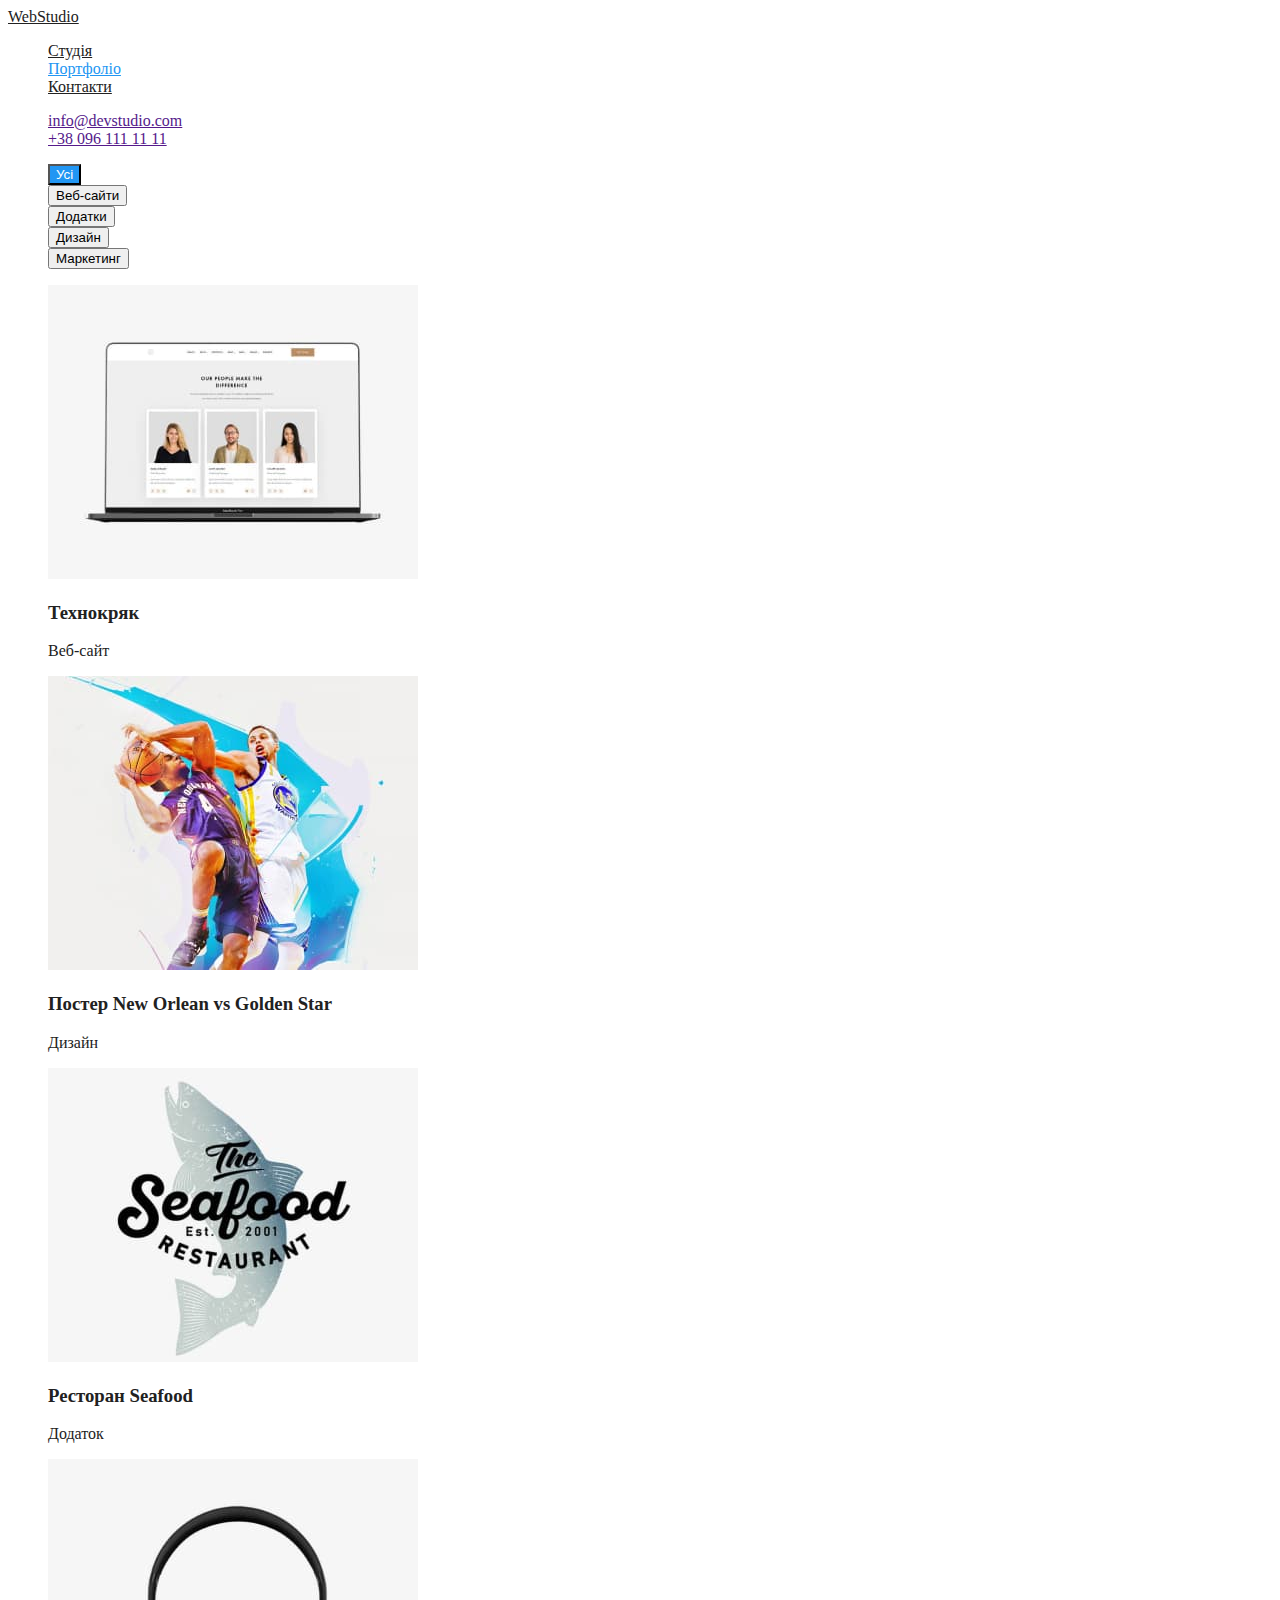
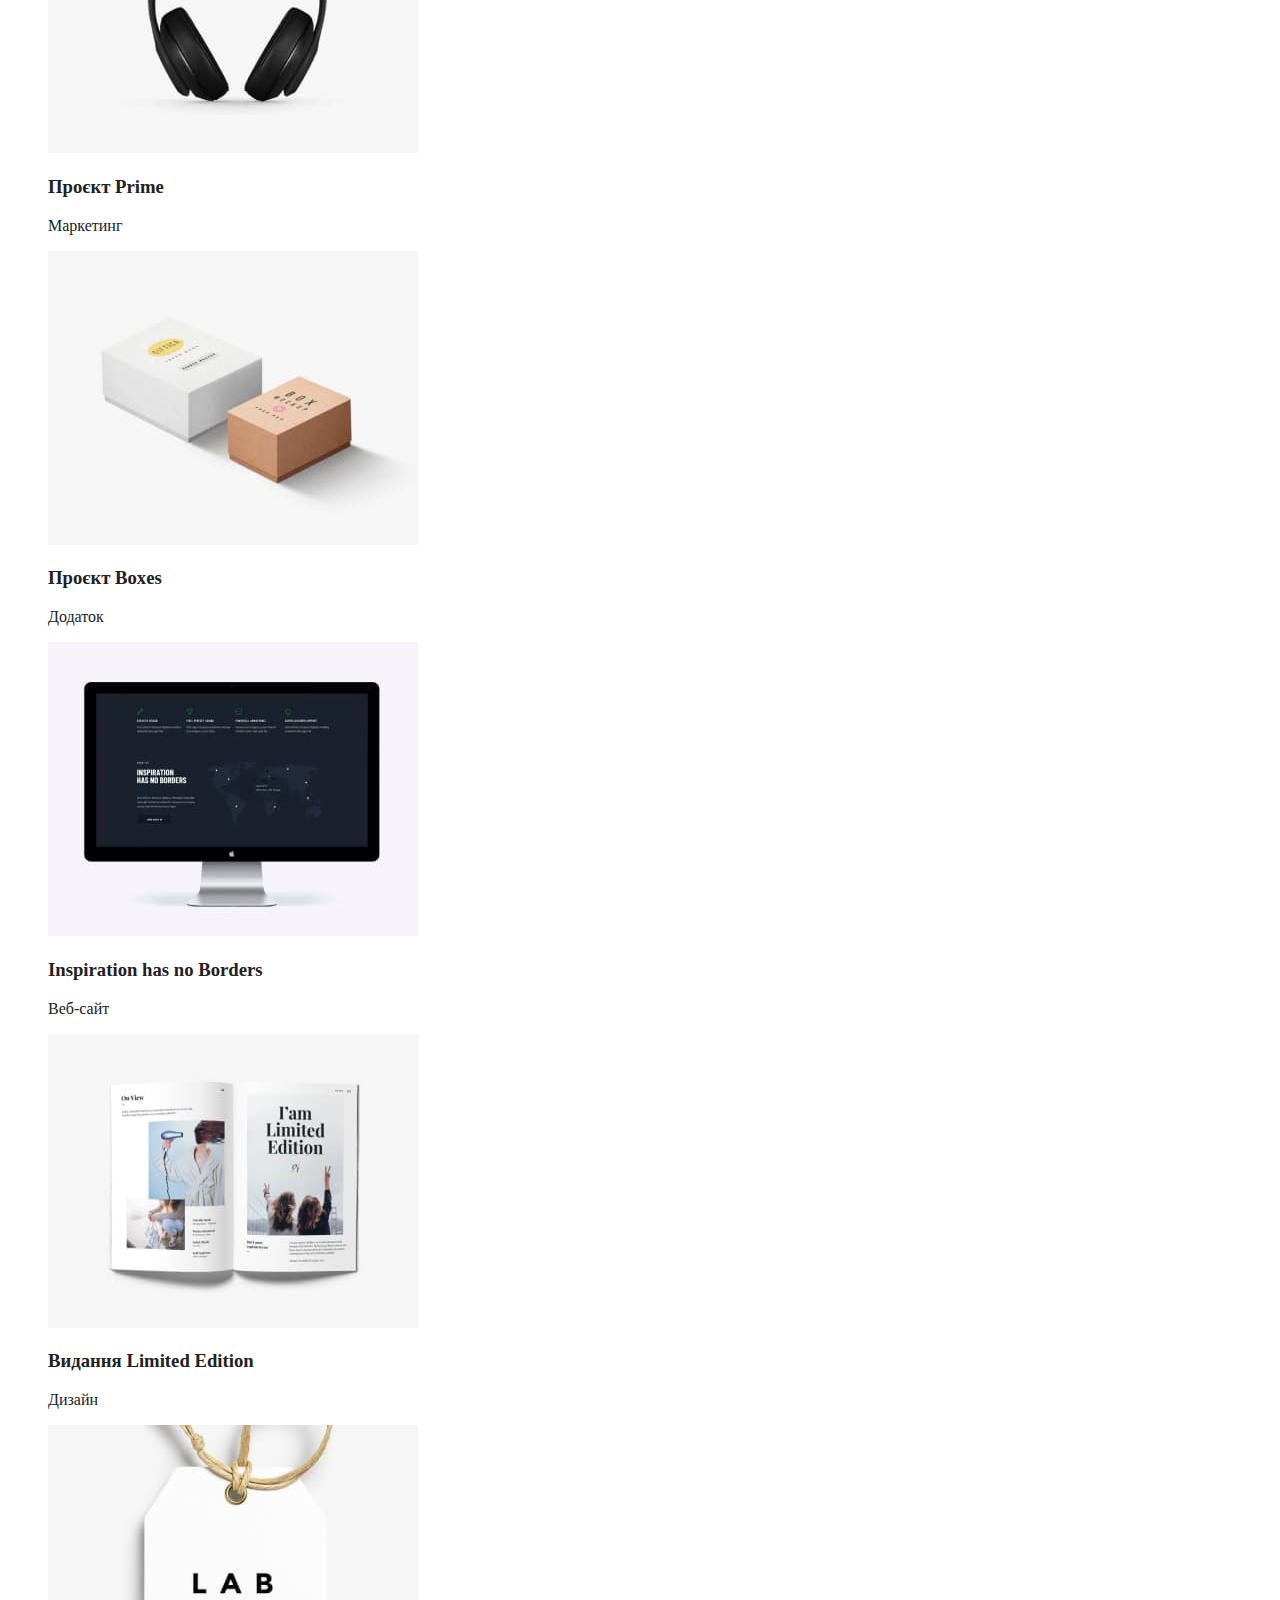
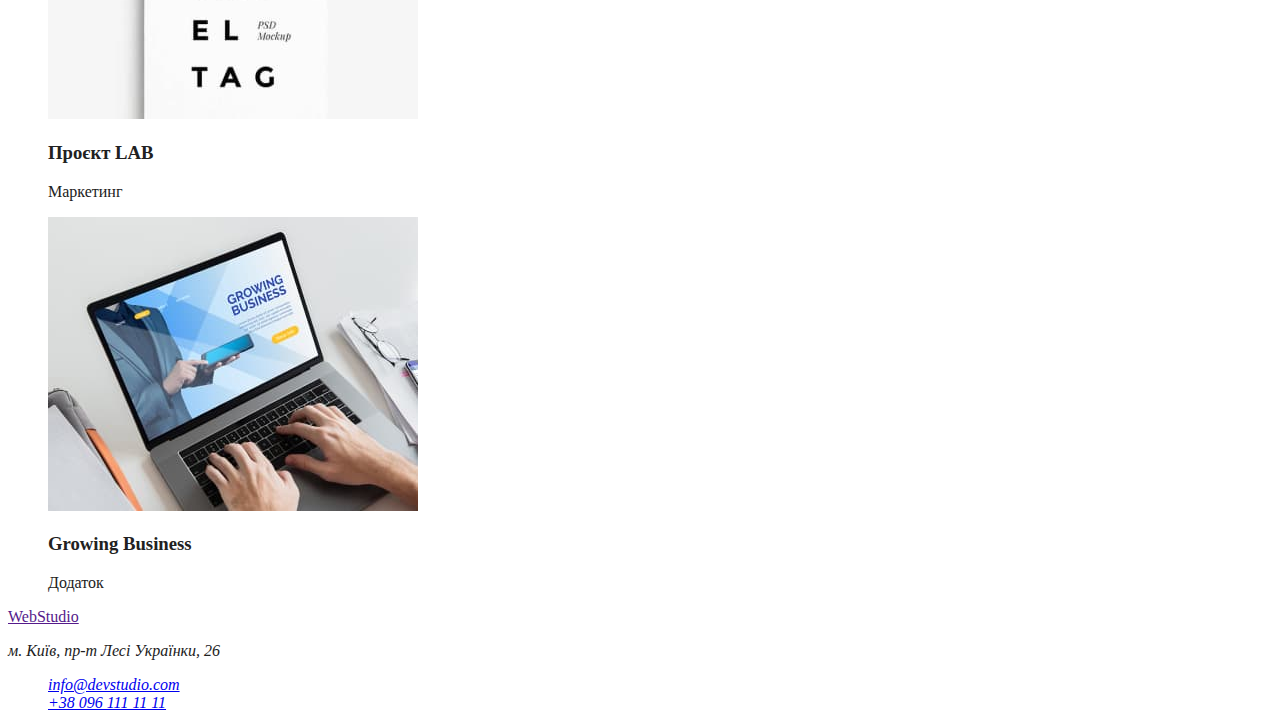
==== portfolio.html @ 6c5aee54 "uodate 1.0" ====
<!DOCTYPE html>
<html lang="uk">
<head>
    <meta charset="UTF-8">
    <meta http-equiv="X-UA-Compatible" content="IE=edge">
    <meta name="viewport" content="width=device-width, initial-scale=1.0">
    <title>Document</title>
    <link rel="stylesheet" href="./css/styles.css">
  </head>
<body>
    <header>
        <nav>
            <a href="./index.html" class="logo">
                WebStudio
            </a>
                 <ul class="site-nav">
                    <li><a href="" class="link">Студія</a></li>
                    <li><a href="./portfolio.html" class="link current">Портфоліо</a></li>
                    <li><a href="" class="link">Контакти</a></li>
                 </ul>  
        </nav>
              <ul class="site-info">
                <li><a href="" class="link">info@devstudio.com</a></li> 
                <li><a href="">+38 096 111 11 11</a></li>
              </ul>
                
    </header>
    <main>
<section>
    <ul>
        <li><button type="button" class="button primary">Усі</button></li>
        <li><button type="button">Веб-сайти</button></li>
        <li><button type="button">Додатки</button></li>
        <li><button type="button">Дизайн</button></li>
        <li><button type="button">Маркетинг</button></li>
    </ul>
   <ul>
    <li><img src="./images/portfolio1.jpg" alt="Фото Портфоліо" width="370"><h3>Технокряк</h3><p>Веб-сайт</p></li>
    <li><img src="./images/portfolio2.jpg" alt="Фото Портфоліо" width="370"><h3>Постер New Orlean vs Golden Star</h3><p>Дизайн</p></li>
    <li><img src="./images/portfolio3.jpg" alt="Фото Портфоліо" width="370"><h3>Ресторан Seafood</h3><p>Додаток</p></li>
    <li><img src="./images/portfolio4.jpg" alt="Фото Портфоліо" width="370"><h3>Проєкт Prime</h3><p>Маркетинг</p></li>
    <li><img src="./images/portfolio5.jpg" alt="Фото Портфоліо" width="370"><h3>Проєкт Boxes</h3><p>Додаток</p></li>
    <li><img src="./images/portfolio6.jpg" alt="Фото Портфоліо" width="370"><h3>Inspiration has no Borders</h3><p>Веб-сайт</p></li>
    <li><img src="./images/portfolio7.jpg" alt="Фото Портфоліо" width="370"><h3>Видання Limited Edition</h3><p>Дизайн</p></li>
    <li><img src="./images/portfolio8.jpg" alt="Фото Портфоліо" width="370"><h3>Проєкт LAB</h3><p>Маркетинг</p></li>
    <li><img src="./images/portfolio9.jpg" alt="Фото Портфоліо" width="370"><h3>Growing Business</h3><p>Додаток</p></li>
   </ul>
</section>
    </main>
    <footer>
            <a href="">
                WebStudio
            </a>
            <address>
                <p>м. Київ, пр-т Лесі Українки, 26</p>
                <ul>
                    <li><a href="mailto:info@devstudio.com">info@devstudio.com</a></li>
                    <li><a href="tel:+38 096 111 11 11">+38 096 111 11 11</a></li>
                </ul>
            </address>
            
    </footer>
</body>
</html>
---- css/styles.css ----
:root {
 --primary-text-color:#21212; 
 --title-text-color:#196F3;
 --accent-text-color:#757575;
 --primary-text-navigation:#2196F3;
 --primary-bg-color: #ffffff;
}
body {
    background-color: #FFFFFF;
    color: #212121;
}
ul {
    list-style: none;
}
/* Ховер */
.logo {
    color: var(--primary-text-color);
}
.site-nav .link {
    color: var(--primary-text-color);
}

.site-nav .link:hover,
.site-nav .link:focus {
    color: var(--primary-text-navigation);
}
.site-nav .link.current {
color: var(--primary-text-navigation);
}
.site-info .link:hover {
    color: var(--primary-text-navigation);
} 
/* майн */

.section-title {
    color: var(--primary-text-color);
}
.futures .futures-title {
    color: var(--primary-text-color);
}
.futures .futures-text {
    color: var(--accent-text-color);
}
 .button {
    color: var(--primary-bg-color);
    background-color: var(--primary-text-navigation);
}
.button.primary {
    color: var(--primary-bg-color);
    background-color: var(--primary-text-navigation);
}
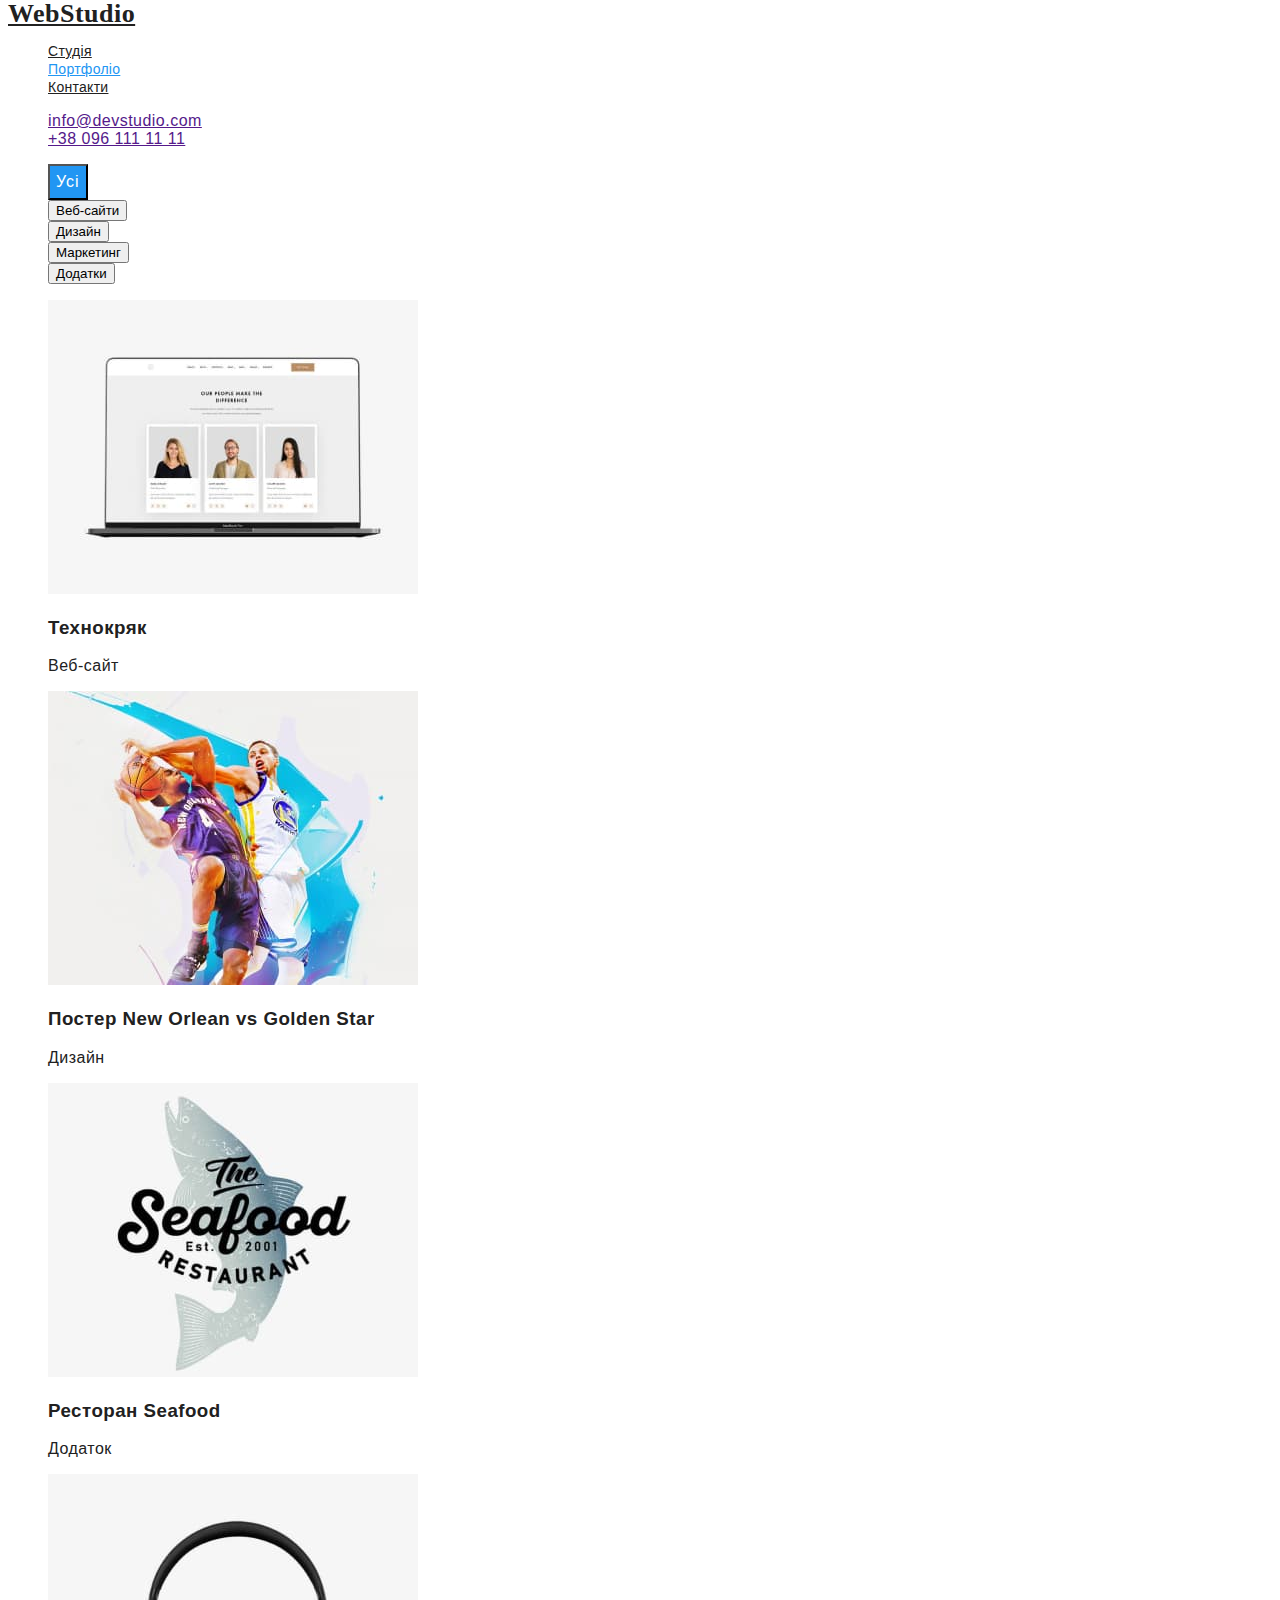
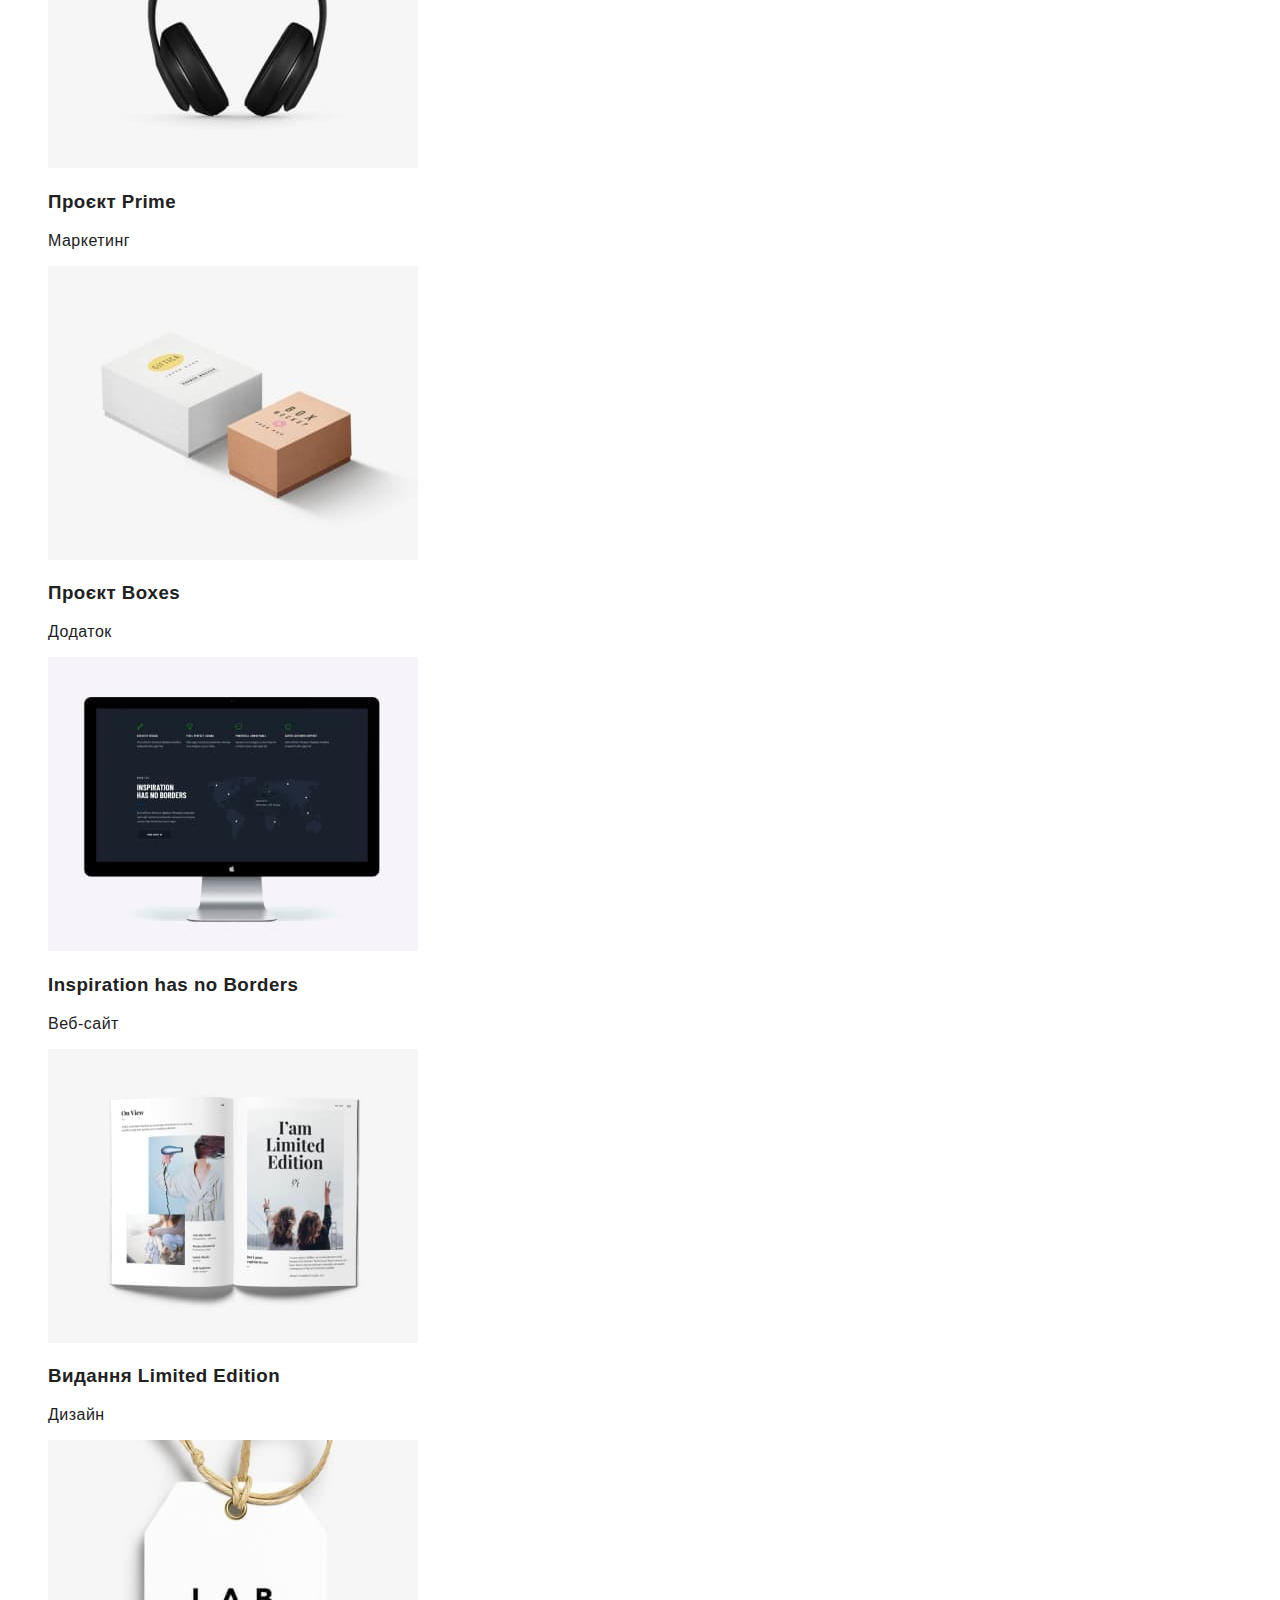
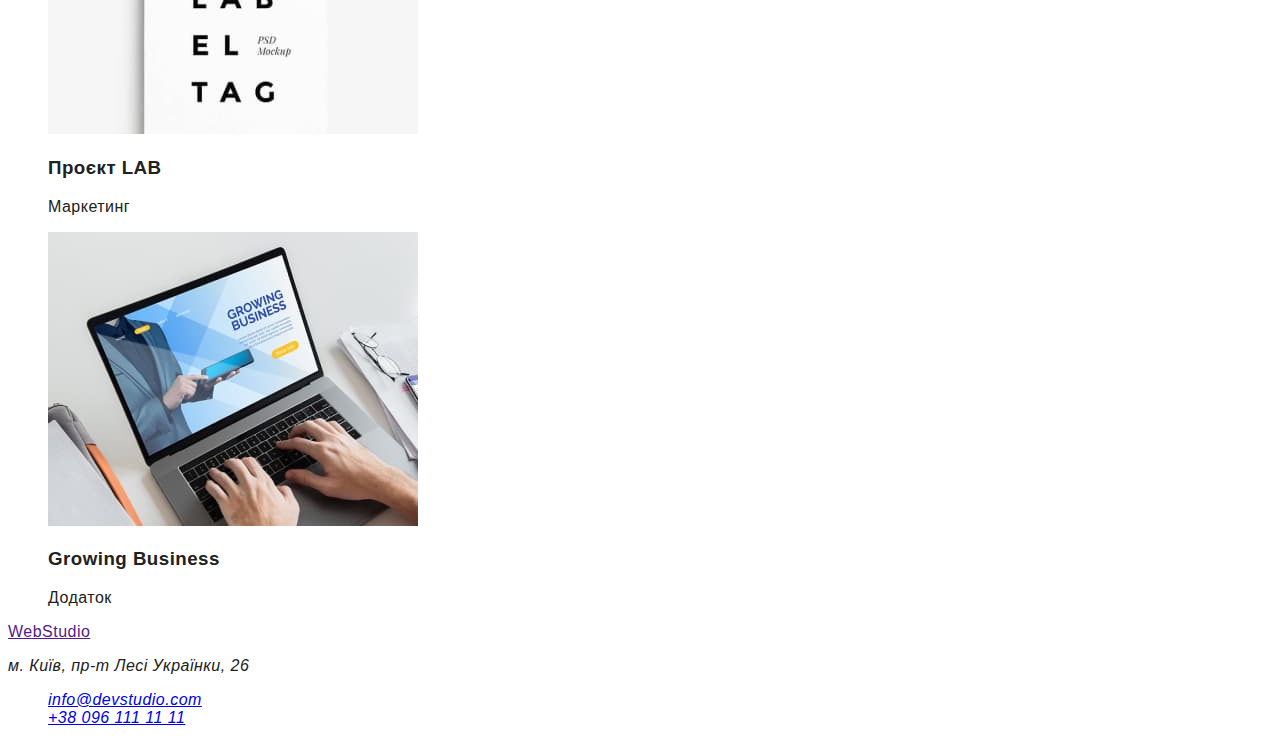
==== commit c1bb2887: "update 2.0" ====
--- a/portfolio.html
+++ b/portfolio.html
@@ -27,12 +27,12 @@
     </header>
     <main>
 <section>
-    <ul>
-        <li><button type="button" class="button primary">Усі</button></li>
-        <li><button type="button">Веб-сайти</button></li>
-        <li><button type="button">Додатки</button></li>
-        <li><button type="button">Дизайн</button></li>
-        <li><button type="button">Маркетинг</button></li>
+    <ul class="button-nav">
+        <li><button type="button" class=" button link primary">Усі</button></li> 
+        <li><button type="button" class="link">Веб-сайти</button></li>
+        <li><button type="button" class="link">Дизайн</button></li>
+        <li><button type="button" class="link">Маркетинг</button></li>
+        <li><button type="button" class="link">Додатки</button></li>
     </ul>
    <ul>
     <li><img src="./images/portfolio1.jpg" alt="Фото Портфоліо" width="370"><h3>Технокряк</h3><p>Веб-сайт</p></li>
--- a/css/styles.css
+++ b/css/styles.css
@@ -8,16 +8,27 @@
 body {
     background-color: #FFFFFF;
     color: #212121;
+    font-family: Roboto, sans-serif;
+    letter-spacing: 0.03em
 }
+
 ul {
     list-style: none;
 }
 /* Ховер */
 .logo {
     color: var(--primary-text-color);
+    font-family: Raleway, cursive;
+    font-weight: 700;
+    font-size: 26px;
+    line-height: 1.19px;
 }
 .site-nav .link {
     color: var(--primary-text-color);
+    font-weight: 500;
+    font-size: 14px;
+    line-height: 1.14px;
+    letter-spacing: 0.02em;
 }
 
 .site-nav .link:hover,
@@ -29,17 +40,38 @@
 }
 .site-info .link:hover {
     color: var(--primary-text-navigation);
+    font-weight: 500;
+    font-size: 14px;
+    line-height: 1.14px;
+    letter-spacing: 0.02em;
 } 
-/* майн */
-
+.hero {
+    
+    font-weight: 900;
+    font-size: 44px;
+    line-height: 1.36;
+    text-align: center;
+    letter-spacing: 0.06em;
+}
 .section-title {
     color: var(--primary-text-color);
-}
+    font-weight: 700;
+    font-size: 36px;
+    line-height: 1.16px;
+    text-align: center;
+   }
 .futures .futures-title {
     color: var(--primary-text-color);
+    font-weight: 700;
+    font-size: 14px;
+    line-height: 1.14px;
+   
 }
 .futures .futures-text {
     color: var(--accent-text-color);
+     font-weight: 400;
+    font-size: 14px;
+    line-height: 1.71px;
 }
  .button {
     color: var(--primary-bg-color);
@@ -48,6 +80,27 @@
 .button.primary {
     color: var(--primary-bg-color);
     background-color: var(--primary-text-navigation);
+    ont-weight: 700;
+    font-size: 16px;
+    line-height: 30px;
+    letter-spacing: 0.06em;
+}
+.button-nav .link:hover,
+.button-nav .link:focus {
+color: var(--primary-text-navigation);
+}
+
+.button .link {
+font-weight: 500;
+font-size: 16px;
+line-height: 1,62;
+text-align: center;
+}
+.site-portfolio .text-porfolio {
+font-weight: 700;
+font-size: 18px;
+line-height: 2px;
+letter-spacing: 0.06em;
 }
 
 
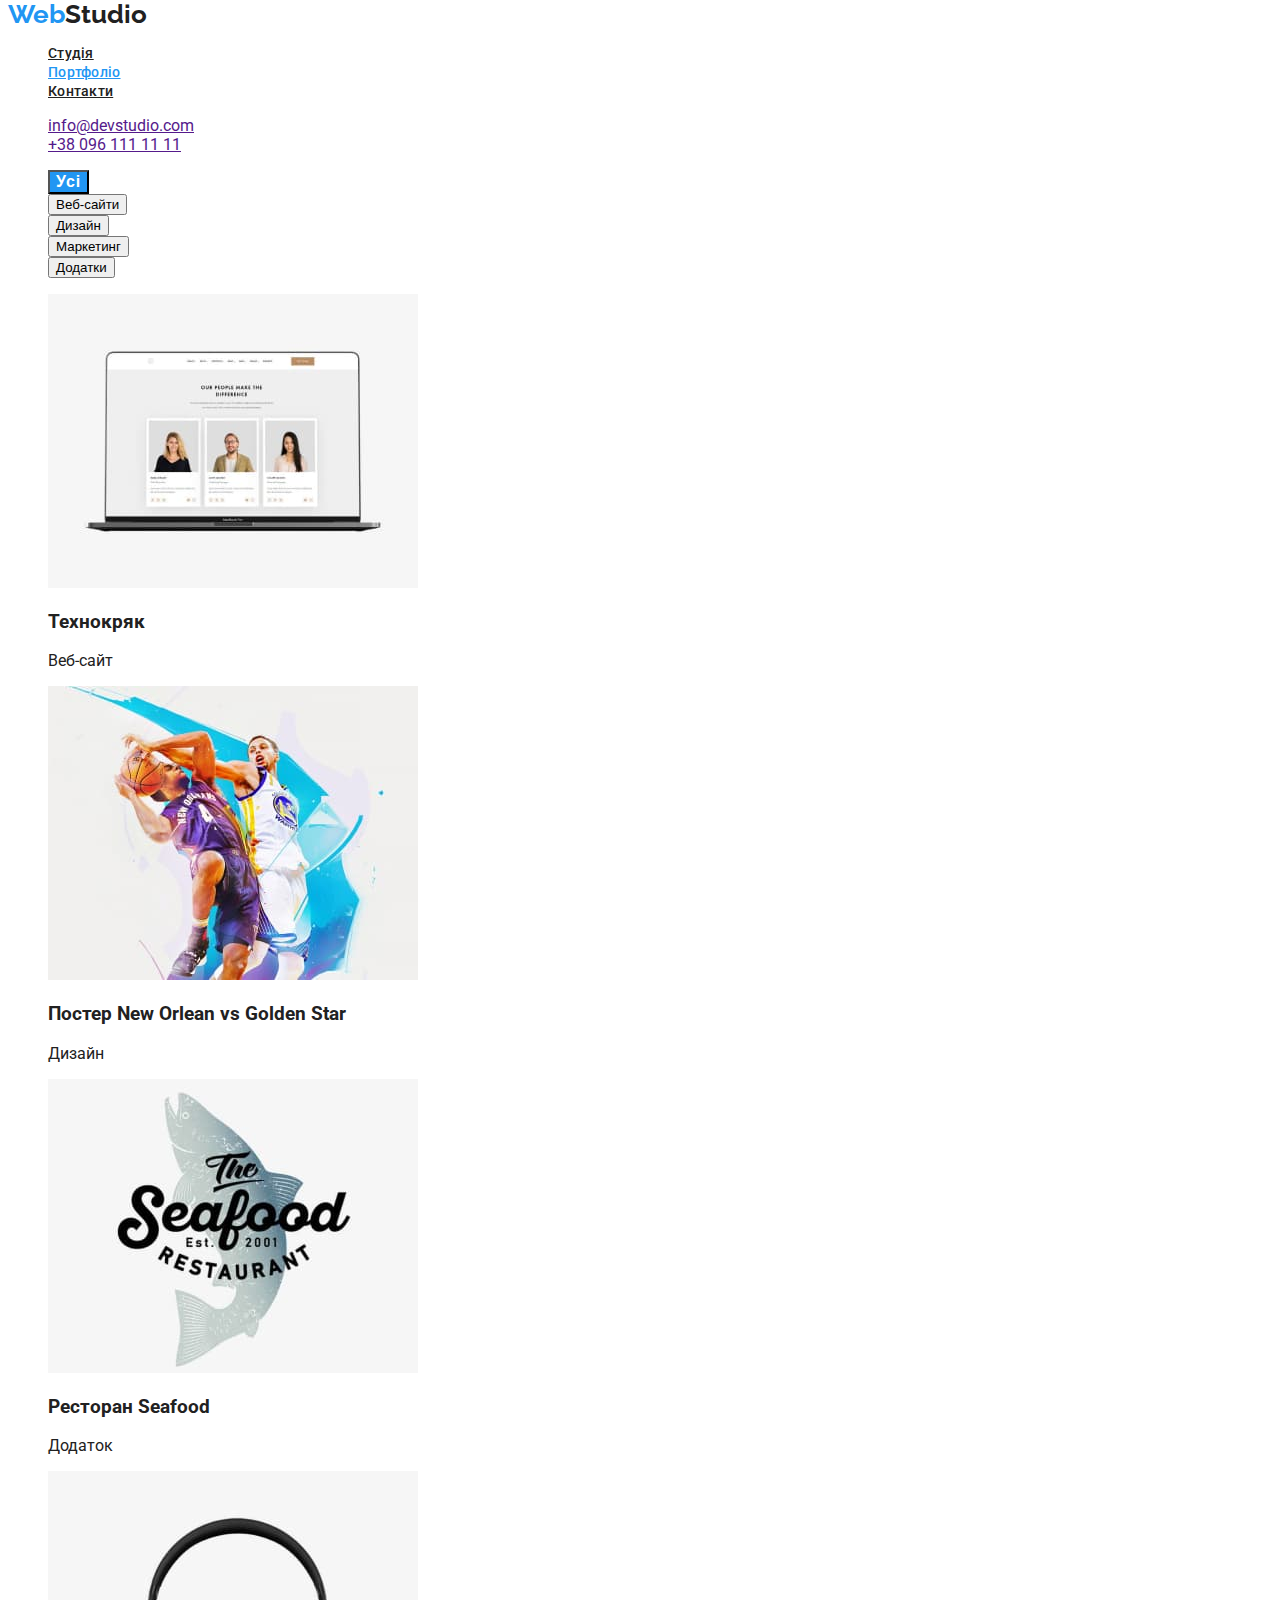
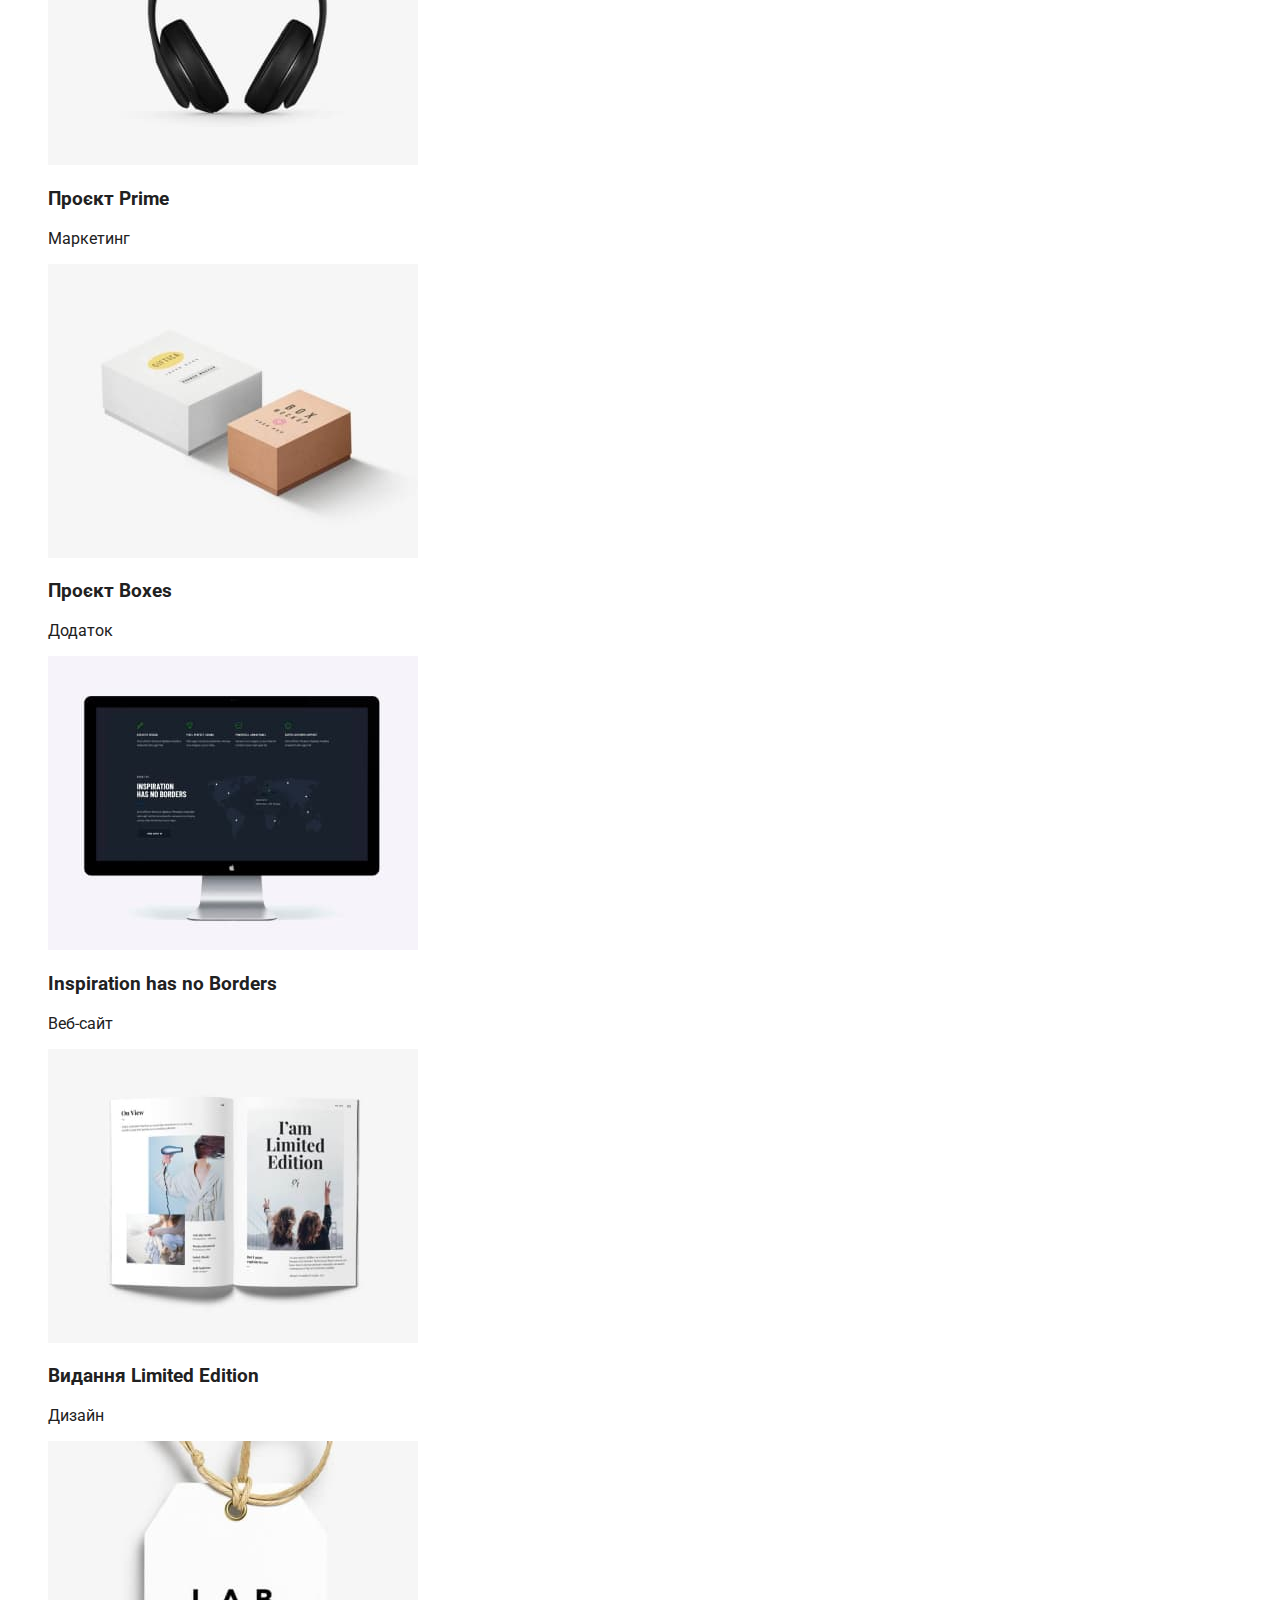
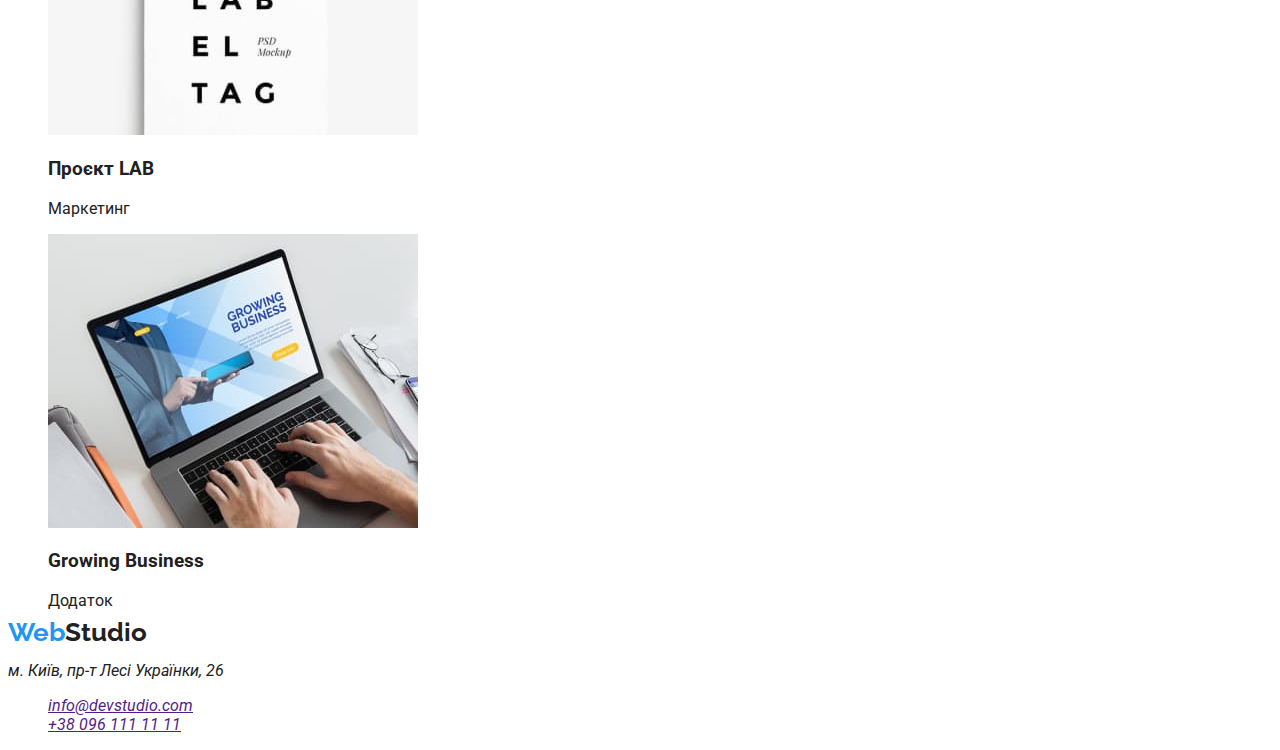
==== commit 1fd325bd: "Update 2.0" ====
--- a/portfolio.html
+++ b/portfolio.html
@@ -5,16 +5,19 @@
     <meta http-equiv="X-UA-Compatible" content="IE=edge">
     <meta name="viewport" content="width=device-width, initial-scale=1.0">
     <title>Document</title>
+    <link rel="preconnect" href="https://fonts.googleapis.com">
+    <link rel="preconnect" href="https://fonts.gstatic.com" crossorigin>
+    <link href="https://fonts.googleapis.com/css2?family=Raleway:wght@700&family=Roboto:wght@400;500;700;900&display=swap" rel="stylesheet">
     <link rel="stylesheet" href="./css/styles.css">
   </head>
 <body>
     <header>
         <nav>
             <a href="./index.html" class="logo">
-                WebStudio
-            </a>
+                <span class="logo-first">Web</span>Studio
+             </a>
                  <ul class="site-nav">
-                    <li><a href="" class="link">Студія</a></li>
+                    <li><a href="./index.html" class="link">Студія</a></li>
                     <li><a href="./portfolio.html" class="link current">Портфоліо</a></li>
                     <li><a href="" class="link">Контакти</a></li>
                  </ul>  
@@ -28,7 +31,7 @@
     <main>
 <section>
     <ul class="button-nav">
-        <li><button type="button" class=" button link primary">Усі</button></li> 
+        <li><button type="button " class=" button link primary">Усі</button></li> 
         <li><button type="button" class="link">Веб-сайти</button></li>
         <li><button type="button" class="link">Дизайн</button></li>
         <li><button type="button" class="link">Маркетинг</button></li>
@@ -48,15 +51,15 @@
 </section>
     </main>
     <footer>
-            <a href="">
-                WebStudio
-            </a>
+        <a href="./index.html" class="logo">
+            <span class="logo-first">Web</span>Studio
+         </a>
             <address>
                 <p>м. Київ, пр-т Лесі Українки, 26</p>
-                <ul>
-                    <li><a href="mailto:info@devstudio.com">info@devstudio.com</a></li>
-                    <li><a href="tel:+38 096 111 11 11">+38 096 111 11 11</a></li>
-                </ul>
+                <ul class="site-info">
+                    <li><a href="" class="link">info@devstudio.com</a></li> 
+                    <li><a href="">+38 096 111 11 11</a></li>
+                  </ul>
             </address>
             
     </footer>
--- a/css/styles.css
+++ b/css/styles.css
@@ -10,6 +10,7 @@
     color: #212121;
     font-family: Roboto, sans-serif;
     letter-spacing: 0.03em
+    font-weight: 400;
 }
 
 ul {
@@ -22,7 +23,12 @@
     font-weight: 700;
     font-size: 26px;
     line-height: 1.19px;
+    text-decoration: none;
 }
+.logo .logo-first {
+    color: #2196F3;
+}
+
 .site-nav .link {
     color: var(--primary-text-color);
     font-weight: 500;
@@ -36,7 +42,7 @@
     color: var(--primary-text-navigation);
 }
 .site-nav .link.current {
-color: var(--primary-text-navigation);
+    color: var(--primary-text-navigation);
 }
 .site-info .link:hover {
     color: var(--primary-text-navigation);
@@ -69,7 +75,6 @@
 }
 .futures .futures-text {
     color: var(--accent-text-color);
-     font-weight: 400;
     font-size: 14px;
     line-height: 1.71px;
 }
@@ -80,13 +85,14 @@
 .button.primary {
     color: var(--primary-bg-color);
     background-color: var(--primary-text-navigation);
-    ont-weight: 700;
+    font-weight: 700;
     font-size: 16px;
-    line-height: 30px;
+    line-height: 1,87px;
     letter-spacing: 0.06em;
 }
 .button-nav .link:hover,
-.button-nav .link:focus {
+.button-nav .link:focus
+ {
 color: var(--primary-text-navigation);
 }
 
@@ -96,12 +102,6 @@
 line-height: 1,62;
 text-align: center;
 }
-.site-portfolio .text-porfolio {
-font-weight: 700;
-font-size: 18px;
-line-height: 2px;
-letter-spacing: 0.06em;
-}
 
 
 
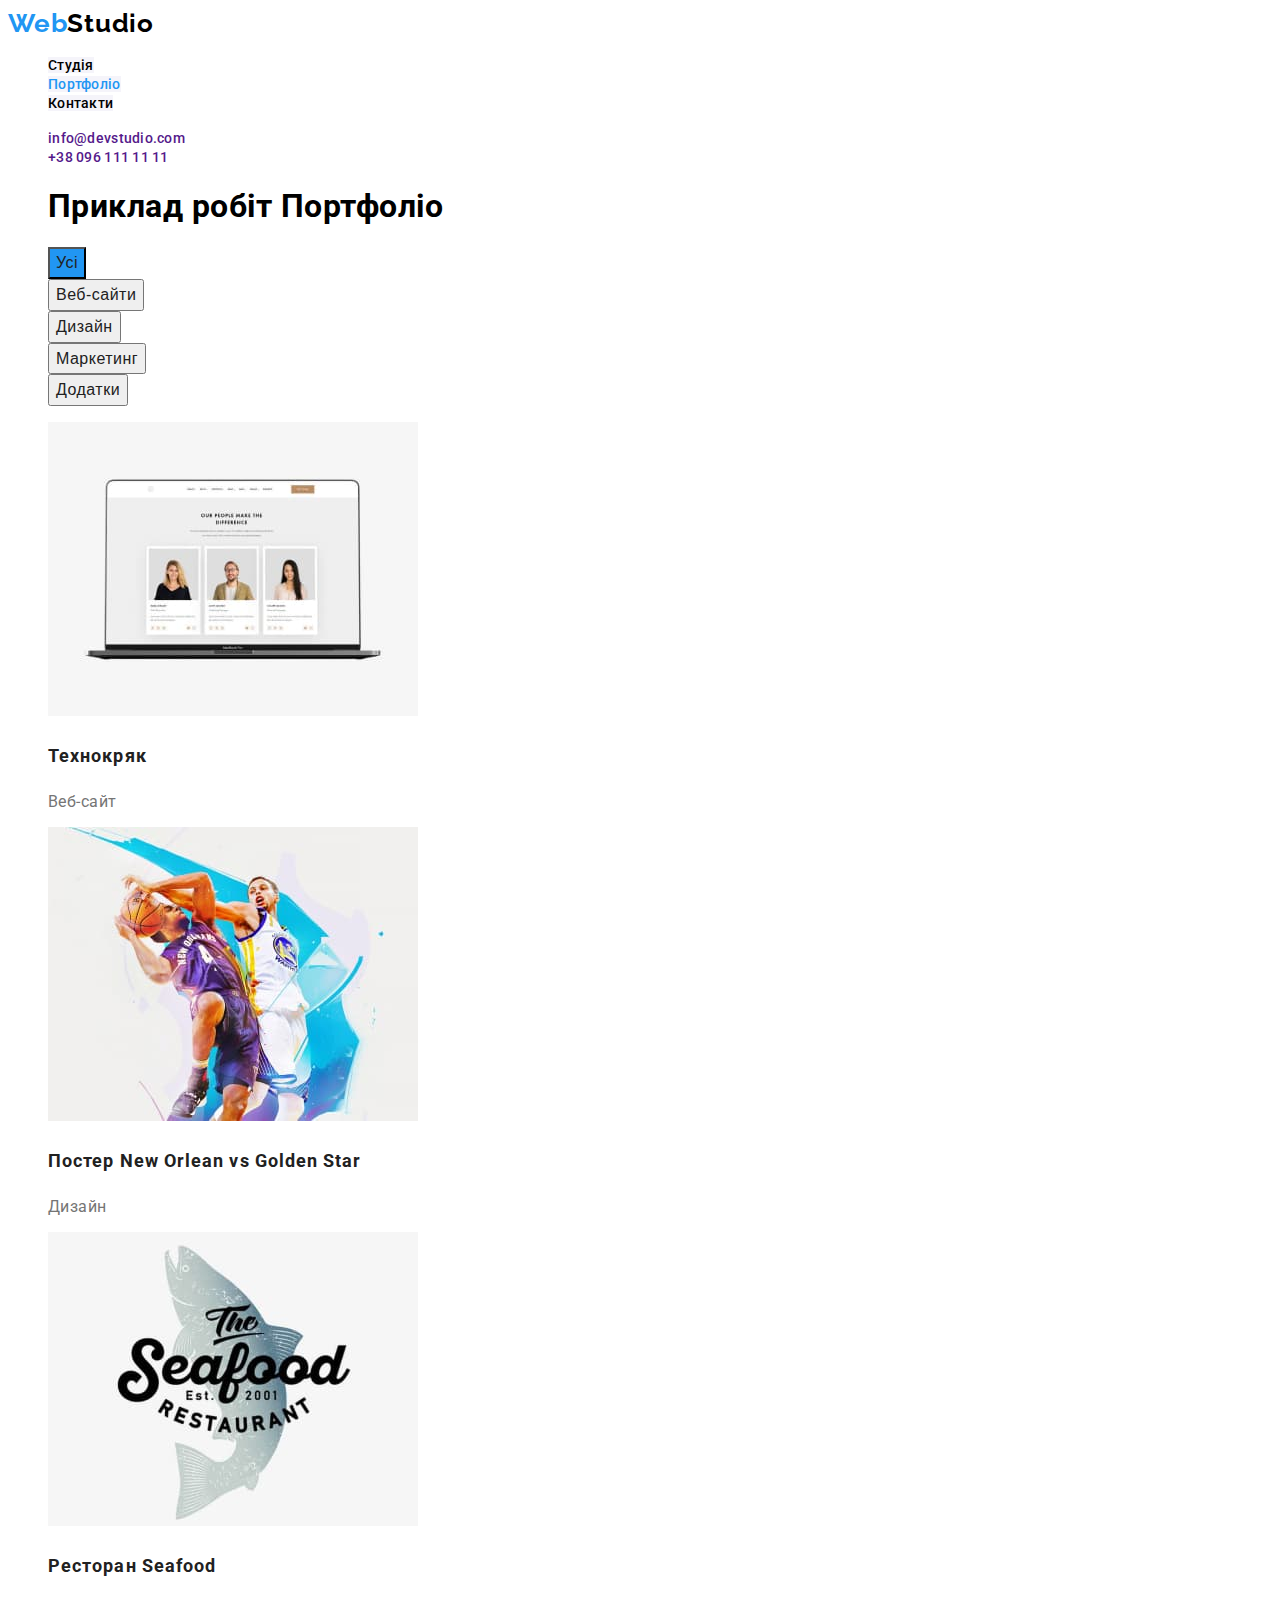
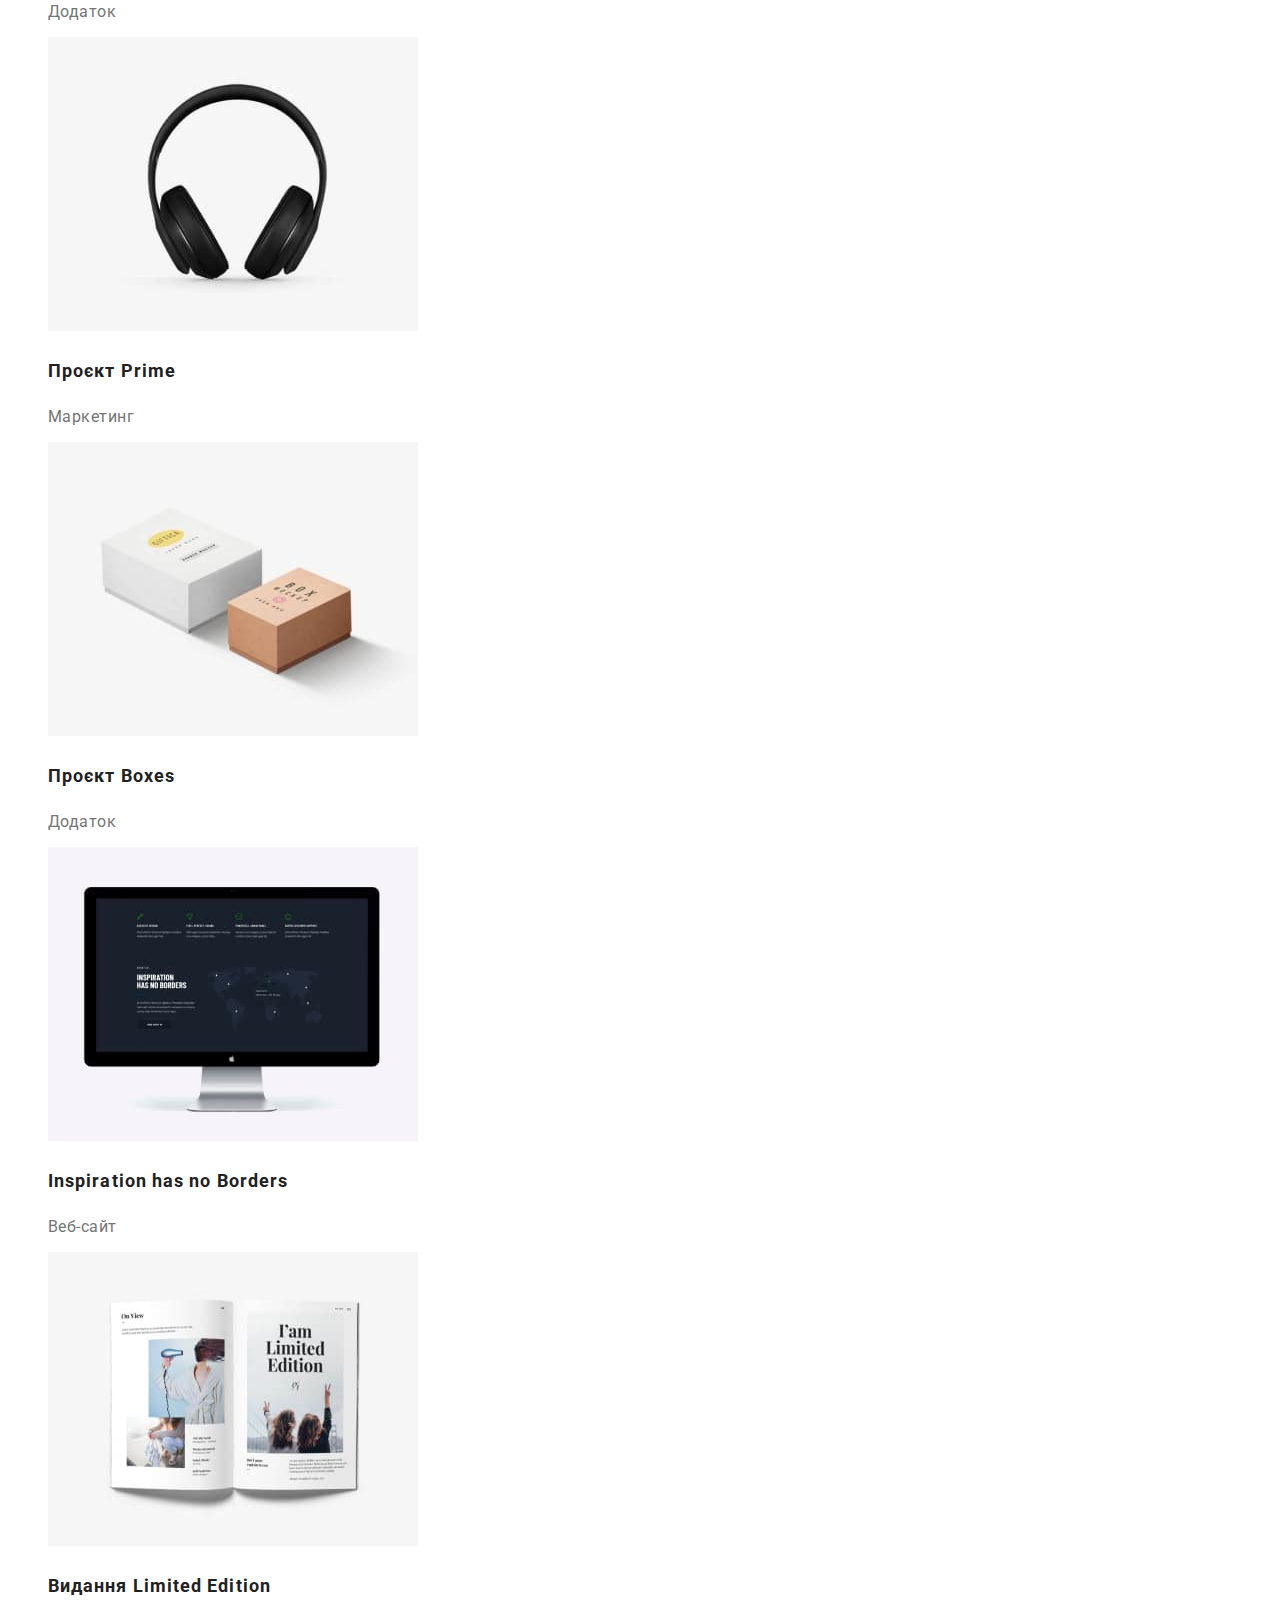
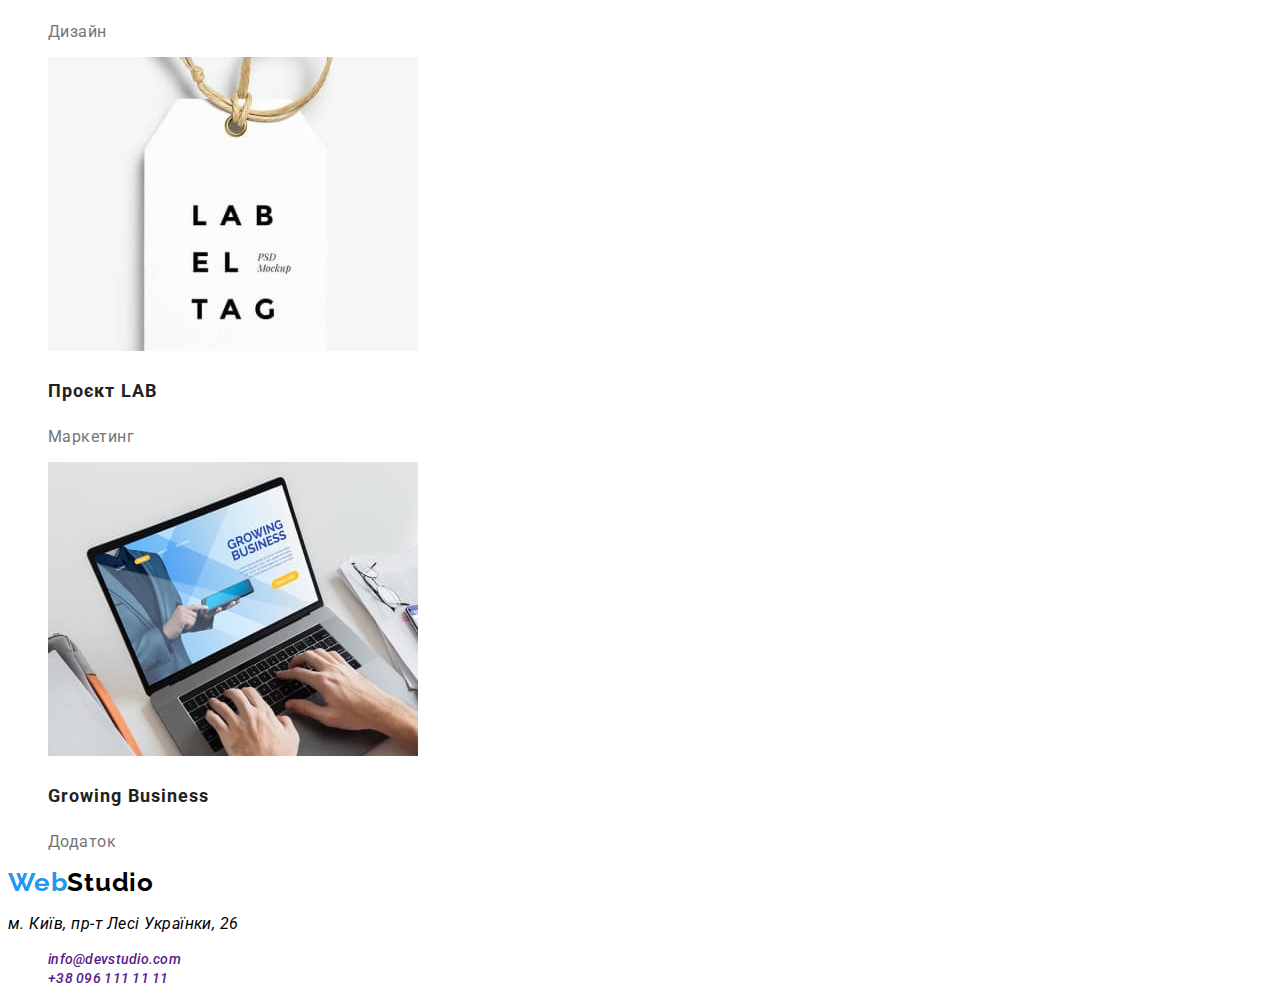
==== commit 84820764: "update" ====
--- a/portfolio.html
+++ b/portfolio.html
@@ -29,24 +29,25 @@
                 
     </header>
     <main>
-<section>
+<section class="section-one">
     <ul class="button-nav">
+        <h1>Приклад робіт Портфоліо</h1>
         <li><button type="button " class=" button link primary">Усі</button></li> 
         <li><button type="button" class="link">Веб-сайти</button></li>
         <li><button type="button" class="link">Дизайн</button></li>
         <li><button type="button" class="link">Маркетинг</button></li>
         <li><button type="button" class="link">Додатки</button></li>
     </ul>
-   <ul>
-    <li><img src="./images/portfolio1.jpg" alt="Фото Портфоліо" width="370"><h3>Технокряк</h3><p>Веб-сайт</p></li>
-    <li><img src="./images/portfolio2.jpg" alt="Фото Портфоліо" width="370"><h3>Постер New Orlean vs Golden Star</h3><p>Дизайн</p></li>
-    <li><img src="./images/portfolio3.jpg" alt="Фото Портфоліо" width="370"><h3>Ресторан Seafood</h3><p>Додаток</p></li>
-    <li><img src="./images/portfolio4.jpg" alt="Фото Портфоліо" width="370"><h3>Проєкт Prime</h3><p>Маркетинг</p></li>
-    <li><img src="./images/portfolio5.jpg" alt="Фото Портфоліо" width="370"><h3>Проєкт Boxes</h3><p>Додаток</p></li>
-    <li><img src="./images/portfolio6.jpg" alt="Фото Портфоліо" width="370"><h3>Inspiration has no Borders</h3><p>Веб-сайт</p></li>
-    <li><img src="./images/portfolio7.jpg" alt="Фото Портфоліо" width="370"><h3>Видання Limited Edition</h3><p>Дизайн</p></li>
-    <li><img src="./images/portfolio8.jpg" alt="Фото Портфоліо" width="370"><h3>Проєкт LAB</h3><p>Маркетинг</p></li>
-    <li><img src="./images/portfolio9.jpg" alt="Фото Портфоліо" width="370"><h3>Growing Business</h3><p>Додаток</p></li>
+   <ul class="portfolio-header">
+    <li><img src="./images/portfolio1.jpg" alt="Фото Портфоліо" width="370"><h3 class="portfolio-title">Технокряк</h3><p class="portfolio-text">Веб-сайт</p></li>
+    <li><img src="./images/portfolio2.jpg" alt="Фото Портфоліо" width="370"><h3 class="portfolio-title">Постер New Orlean vs Golden Star</h3><p class="portfolio-text">Дизайн</p></li>
+    <li><img src="./images/portfolio3.jpg" alt="Фото Портфоліо" width="370"><h3 class="portfolio-title">Ресторан Seafood</h3><p class="portfolio-text">Додаток</p></li>
+    <li><img src="./images/portfolio4.jpg" alt="Фото Портфоліо" width="370"><h3 class="portfolio-title">Проєкт Prime</h3><p class="portfolio-text">Маркетинг</p></li>
+    <li><img src="./images/portfolio5.jpg" alt="Фото Портфоліо" width="370"><h3 class="portfolio-title">Проєкт Boxes</h3><p class="portfolio-text">Додаток</p></li>
+    <li><img src="./images/portfolio6.jpg" alt="Фото Портфоліо" width="370"><h3 class="portfolio-title">Inspiration has no Borders</h3><p class="portfolio-text">Веб-сайт</p></li>
+    <li><img src="./images/portfolio7.jpg" alt="Фото Портфоліо" width="370"><h3 class="portfolio-title">Видання Limited Edition</h3><p class="portfolio-text">Дизайн</p></li>
+    <li><img src="./images/portfolio8.jpg" alt="Фото Портфоліо" width="370"><h3 class="portfolio-title">Проєкт LAB</h3><p class="portfolio-text">Маркетинг</p></li>
+    <li><img src="./images/portfolio9.jpg" alt="Фото Портфоліо" width="370"><h3 class="portfolio-title">Growing Business</h3><p class="portfolio-text">Додаток</p></li>
    </ul>
 </section>
     </main>
--- a/css/styles.css
+++ b/css/styles.css
@@ -4,13 +4,18 @@
  --accent-text-color:#757575;
  --primary-text-navigation:#2196F3;
  --primary-bg-color: #ffffff;
+ --primary-bg-button: #F5F4FA;
+ --privary-bg-hero: #2F303A;
+ --portfolio-color: #212121;
+ --portfolio-text-color: #757575;
+ --footer-bg-color: #2F303A;
+
 }
 body {
-    background-color: #FFFFFF;
-    color: #212121;
+    background-color: var(--primary-bg-color);
+    color: var(--primary-text-color); 
     font-family: Roboto, sans-serif;
-    letter-spacing: 0.03em
-    font-weight: 400;
+    letter-spacing: 0.03em;
 }
 
 ul {
@@ -22,19 +27,22 @@
     font-family: Raleway, cursive;
     font-weight: 700;
     font-size: 26px;
-    line-height: 1.19px;
+    line-height: 1.19;
     text-decoration: none;
+    letter-spacing: 0.03em;
 }
 .logo .logo-first {
-    color: #2196F3;
+    color: var(--primary-text-navigation);
 }
 
 .site-nav .link {
     color: var(--primary-text-color);
+    background-color: var(--primary-bg-button);
     font-weight: 500;
     font-size: 14px;
     line-height: 1.14px;
     letter-spacing: 0.02em;
+    text-decoration: none;
 }
 
 .site-nav .link:hover,
@@ -44,20 +52,32 @@
 .site-nav .link.current {
     color: var(--primary-text-navigation);
 }
-.site-info .link:hover {
+.site-info  .link:hover,
+.site-info .link:focus 
+ {
     color: var(--primary-text-navigation);
+} 
+.site-info a {
     font-weight: 500;
     font-size: 14px;
     line-height: 1.14px;
     letter-spacing: 0.02em;
-} 
+    text-decoration: none;
+
+}
+
 .hero {
-    
+    text-align: center;
+}
+.hero .hero-title {
+    background-color: var(--privary-bg-hero);
+    color:  var(--primary-bg-color);
     font-weight: 900;
     font-size: 44px;
     line-height: 1.36;
     text-align: center;
     letter-spacing: 0.06em;
+    text-transform: uppercase;
 }
 .section-title {
     color: var(--primary-text-color);
@@ -65,42 +85,77 @@
     font-size: 36px;
     line-height: 1.16px;
     text-align: center;
+    
    }
 .futures .futures-title {
     color: var(--primary-text-color);
-    font-weight: 700;
-    font-size: 14px;
-    line-height: 1.14px;
-   
+    font-weight: 500;
+    font-size: 16px;
+    line-height: 1.18;
 }
 .futures .futures-text {
     color: var(--accent-text-color);
-    font-size: 14px;
-    line-height: 1.71px;
+    font-size: 16px;
+    line-height: 1.18;
 }
+
  .button {
     color: var(--primary-bg-color);
     background-color: var(--primary-text-navigation);
 }
-.button.primary {
+ .button.primary {
     color: var(--primary-bg-color);
     background-color: var(--primary-text-navigation);
     font-weight: 700;
     font-size: 16px;
-    line-height: 1,87px;
+    line-height: 1.87;
     letter-spacing: 0.06em;
+    text-align: center;
+
 }
+
 .button-nav .link:hover,
 .button-nav .link:focus
  {
+background-color:var(--primary-bg-button);
 color: var(--primary-text-navigation);
+text-align: center;
+letter-spacing: 0.03em;
 }
 
 .button .link {
 font-weight: 500;
 font-size: 16px;
-line-height: 1,62;
+line-height: 1.62;
 text-align: center;
+}
+.button-nav .link {
+    color: var(--portfolio-color);
+font-weight: 500;
+font-size: 16px;
+line-height: 1.62;
+text-align: center;
+letter-spacing: 0.03em;
+}
+.portfolio-header  .portfolio-title {
+ color: var(--portfolio-color);
+font-weight: 700;
+font-size: 18px;
+line-height: 2;
+letter-spacing: 0.06em; 
+}
+.portfolio-header .portfolio-text {
+color: var(--portfolio-text-color);
+ font-weight: 400;
+font-size: 16px;
+line-height: 1,87;
+letter-spacing: 0.03em;
+}
+.adress .adress-info {
+   font-weight: 400;
+ font-size: 14px;
+ line-height: 1.71;
+ letter-spacing: 0.03em;
 }
 
 
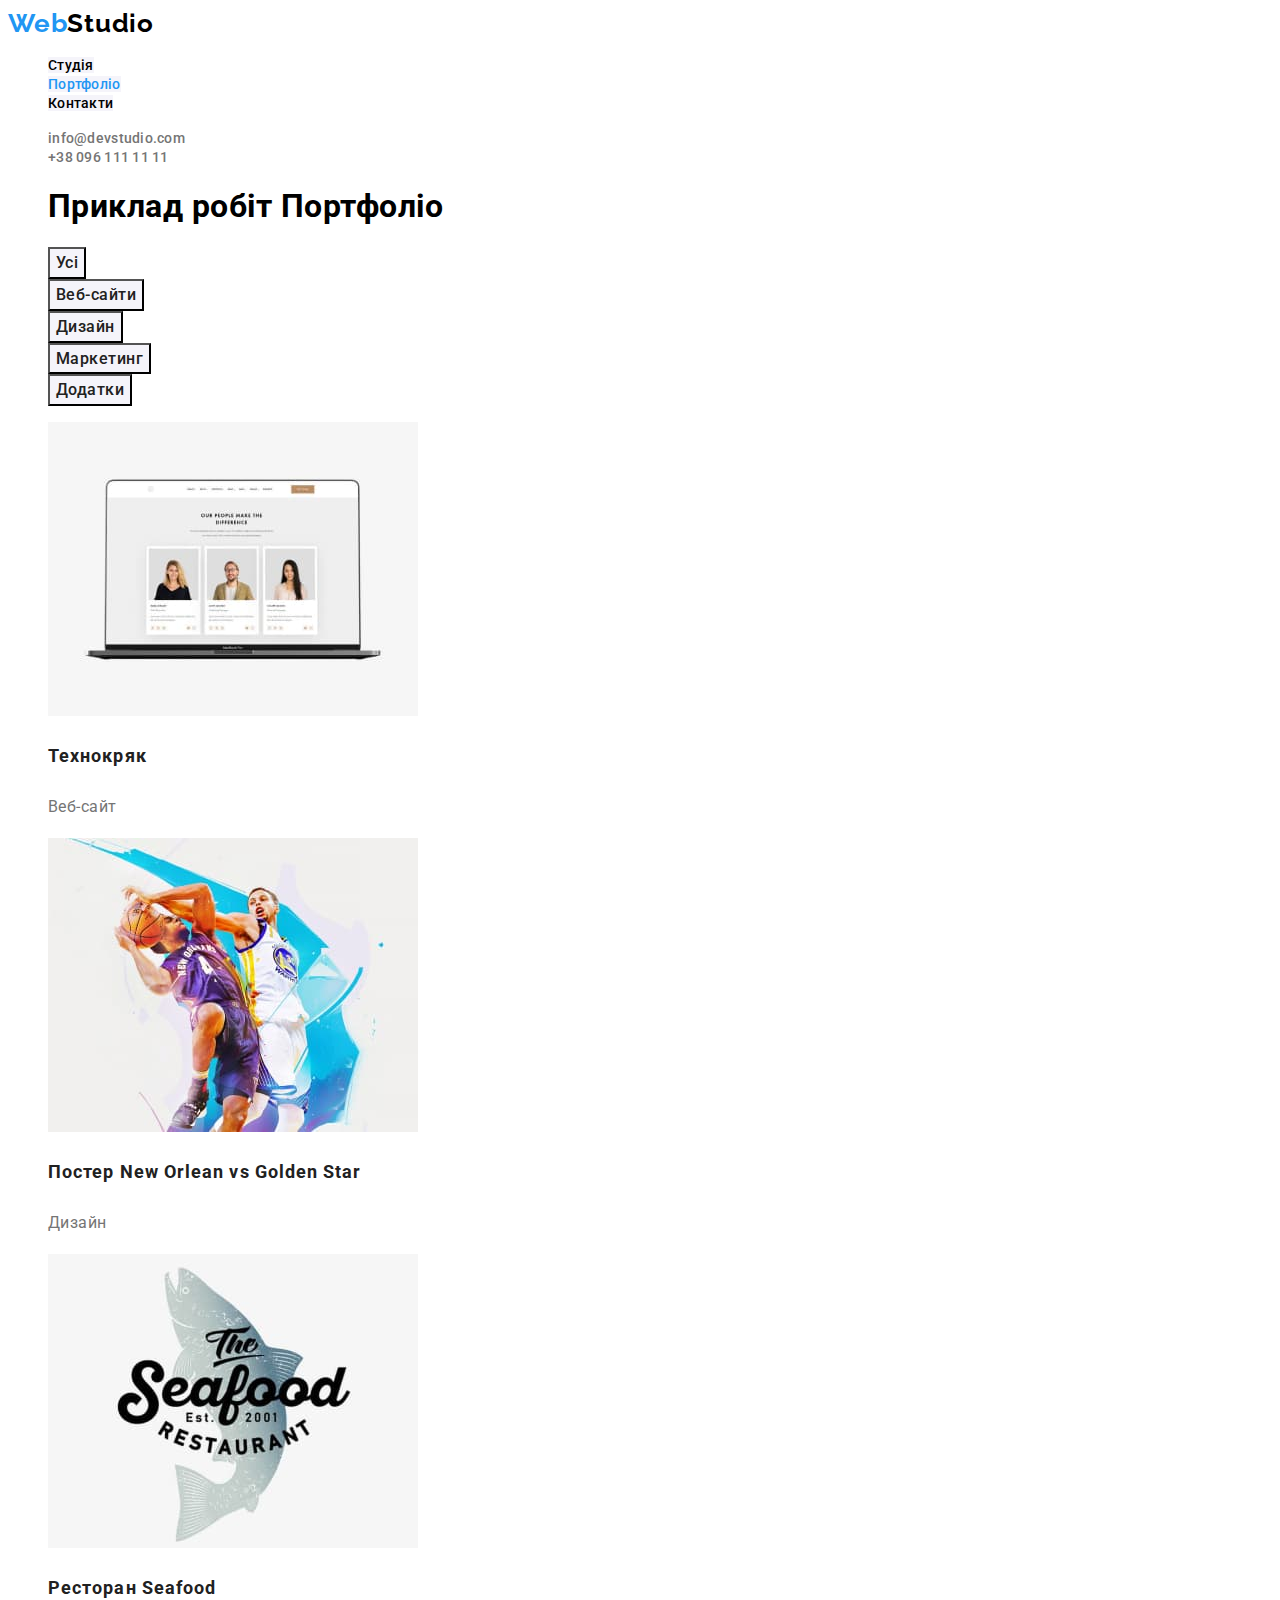
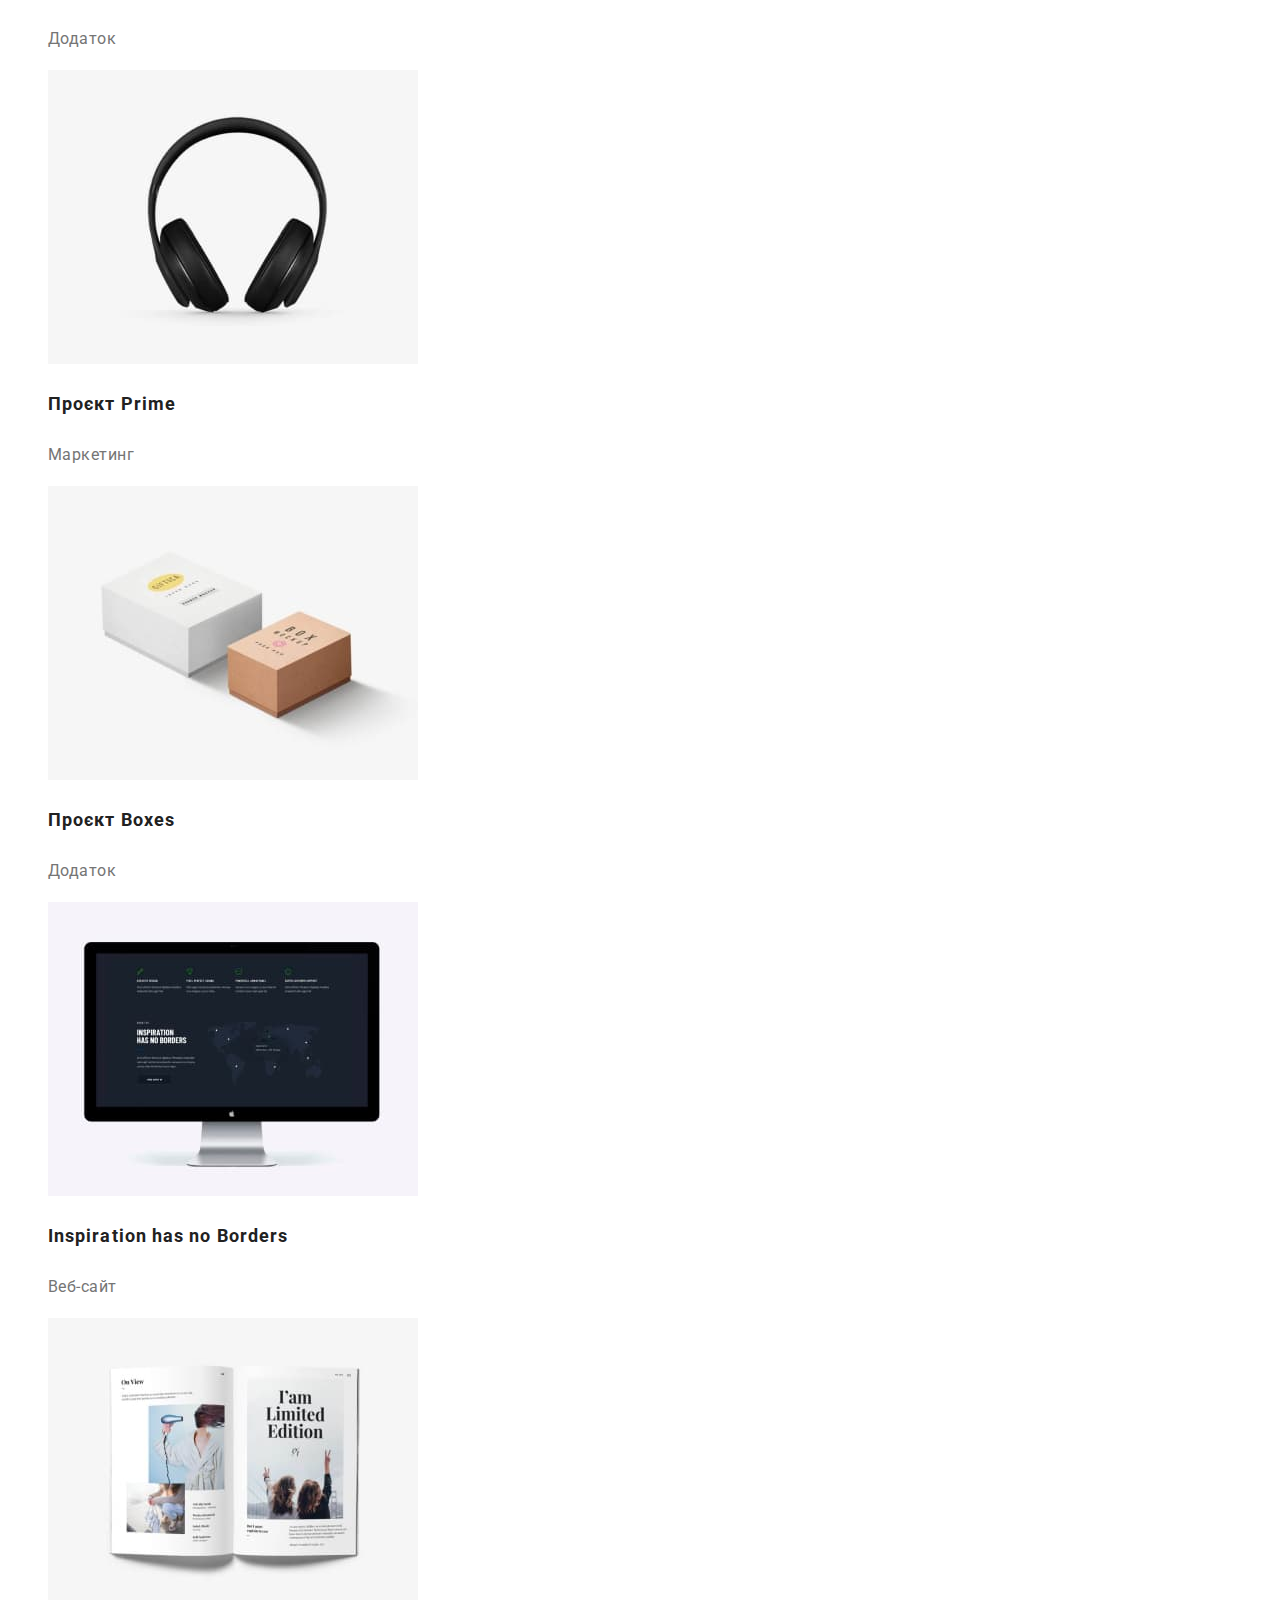
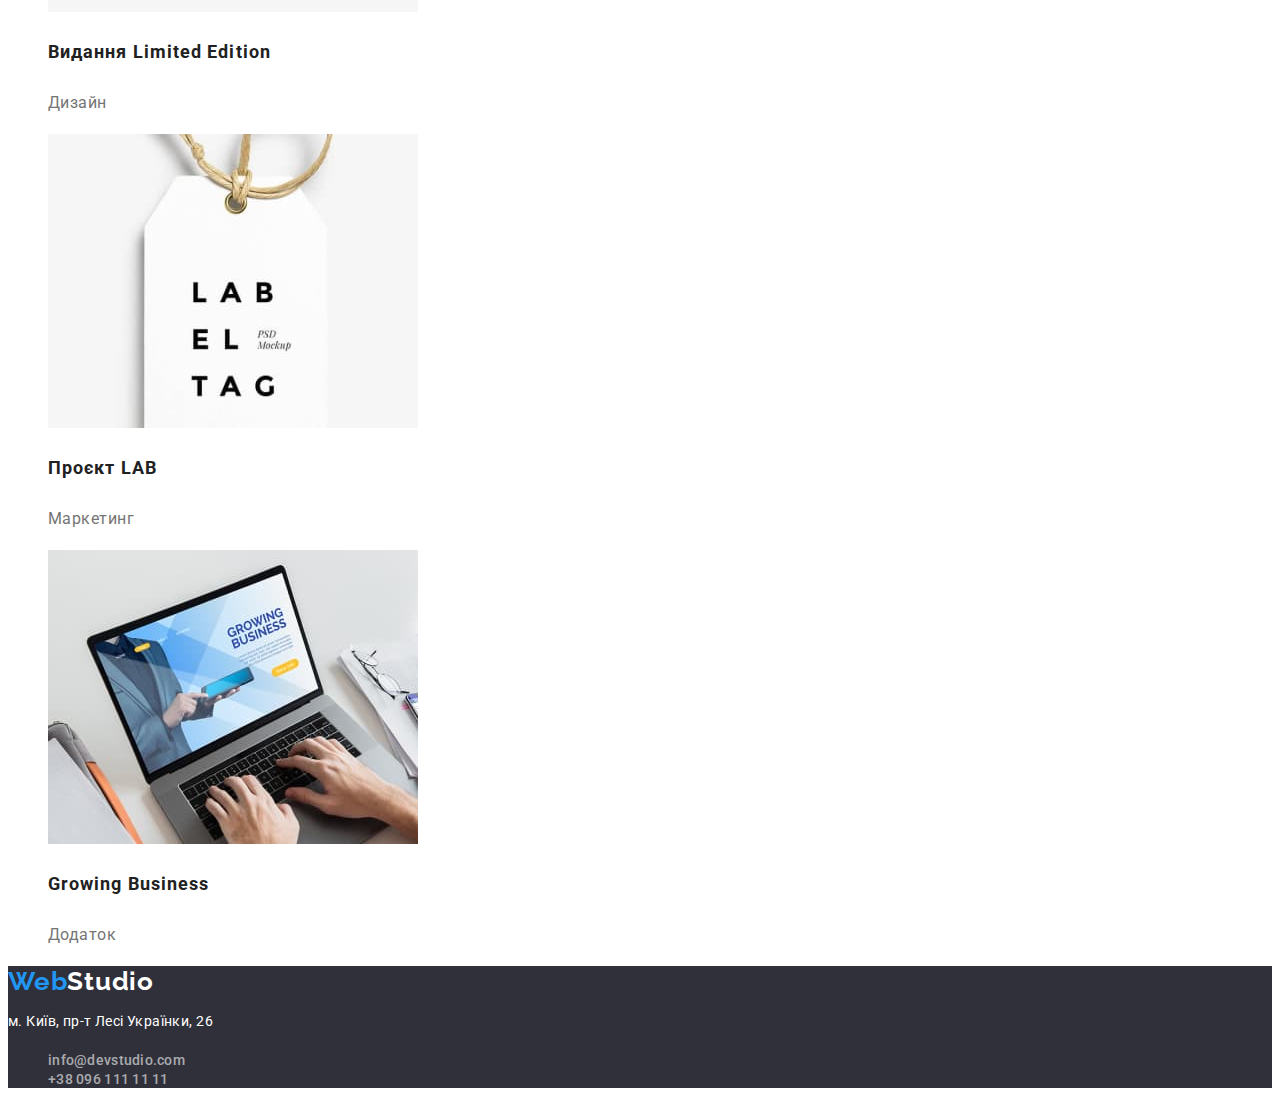
==== commit de1d8b02: "update" ====
--- a/portfolio.html
+++ b/portfolio.html
@@ -22,9 +22,9 @@
                     <li><a href="" class="link">Контакти</a></li>
                  </ul>  
         </nav>
-              <ul class="site-info">
+              <ul class="site-header">
                 <li><a href="" class="link">info@devstudio.com</a></li> 
-                <li><a href="">+38 096 111 11 11</a></li>
+                <li><a href="" class="link">+38 096 111 11 11</a></li>
               </ul>
                 
     </header>
@@ -51,15 +51,15 @@
    </ul>
 </section>
     </main>
-    <footer>
+    <footer class="adress">
         <a href="./index.html" class="logo">
-            <span class="logo-first">Web</span>Studio
+            <span class="logo-first">Web</span><span class="logo-last">Studio</span>
          </a>
-            <address>
-                <p>м. Київ, пр-т Лесі Українки, 26</p>
+            <address class="footer">
+                <p class="adress-info">м. Київ, пр-т Лесі Українки, 26</p>
                 <ul class="site-info">
                     <li><a href="" class="link">info@devstudio.com</a></li> 
-                    <li><a href="">+38 096 111 11 11</a></li>
+                    <li><a href="" class="link">+38 096 111 11 11</a></li>
                   </ul>
             </address>
             
--- a/css/styles.css
+++ b/css/styles.css
@@ -9,6 +9,7 @@
  --portfolio-color: #212121;
  --portfolio-text-color: #757575;
  --footer-bg-color: #2F303A;
+ --footer--info:rgba(255, 255, 255, 0.6);
 
 }
 body {
@@ -58,12 +59,12 @@
     color: var(--primary-text-navigation);
 } 
 .site-info a {
+    color: var(--accent-text-color);
     font-weight: 500;
     font-size: 14px;
     line-height: 1.14px;
     letter-spacing: 0.02em;
     text-decoration: none;
-
 }
 
 .hero {
@@ -90,14 +91,30 @@
 .futures .futures-title {
     color: var(--primary-text-color);
     font-weight: 500;
+    font-size: 14px;
+    line-height: 1.18;
+}
+.futures .futures-text {
+    color: var(--accent-text-color);
+    font-size: 14px;
+    line-height: 1.18;
+}
+
+.futures-ourteam .futures-title {
+    color: var(--portfolio-color);
+font-weight: 500;
+font-size: 16px;
+line-height: 1.18;
+letter-spacing: 0.03em;
+}
+.futures-ourteam .futures-text {
+    color: var(--portfolio-text-color);
+    font-weight: 400;
     font-size: 16px;
     line-height: 1.18;
-}
-.futures .futures-text {
-    color: var(--accent-text-color);
-    font-size: 16px;
-    line-height: 1.18;
-}
+    letter-spacing: 0.03em; 
+}
+
 
  .button {
     color: var(--primary-bg-color);
@@ -117,8 +134,8 @@
 .button-nav .link:hover,
 .button-nav .link:focus
  {
-background-color:var(--primary-bg-button);
-color: var(--primary-text-navigation);
+background-color:var(--primary-text-navigation);
+color: var(--primary-bg-color);
 text-align: center;
 letter-spacing: 0.03em;
 }
@@ -130,6 +147,8 @@
 text-align: center;
 }
 .button-nav .link {
+    background-color: var(--primary-bg-button);
+    font-family: inherit;
     color: var(--portfolio-color);
 font-weight: 500;
 font-size: 16px;
@@ -148,20 +167,39 @@
 color: var(--portfolio-text-color);
  font-weight: 400;
 font-size: 16px;
-line-height: 1,87;
+line-height: 1.87;
 letter-spacing: 0.03em;
 }
 .adress .adress-info {
-   font-weight: 400;
+    color: var(--primary-bg-color);
+font-weight: 400;
  font-size: 14px;
  line-height: 1.71;
  letter-spacing: 0.03em;
-}
-
-
-
-
-
-
-
-
+ font-style: normal;
+}
+.site-info .link {
+    color: var(--footer--info);
+    font-style: normal;
+}
+.logo .logo-last {
+    color: var(--primary-bg-color);
+}
+.adress {
+    background-color: var(--privary-bg-hero);
+}
+
+.site-header .link {
+color: var(--portfolio-text-color);
+text-decoration: none;
+font-weight: 500;
+font-size: 14px;
+line-height: 1.14;
+letter-spacing: 0.02em;
+}
+.site-header  .link:hover,
+.site-header.link:focus 
+ {
+    color: var(--primary-text-navigation);
+}
+
